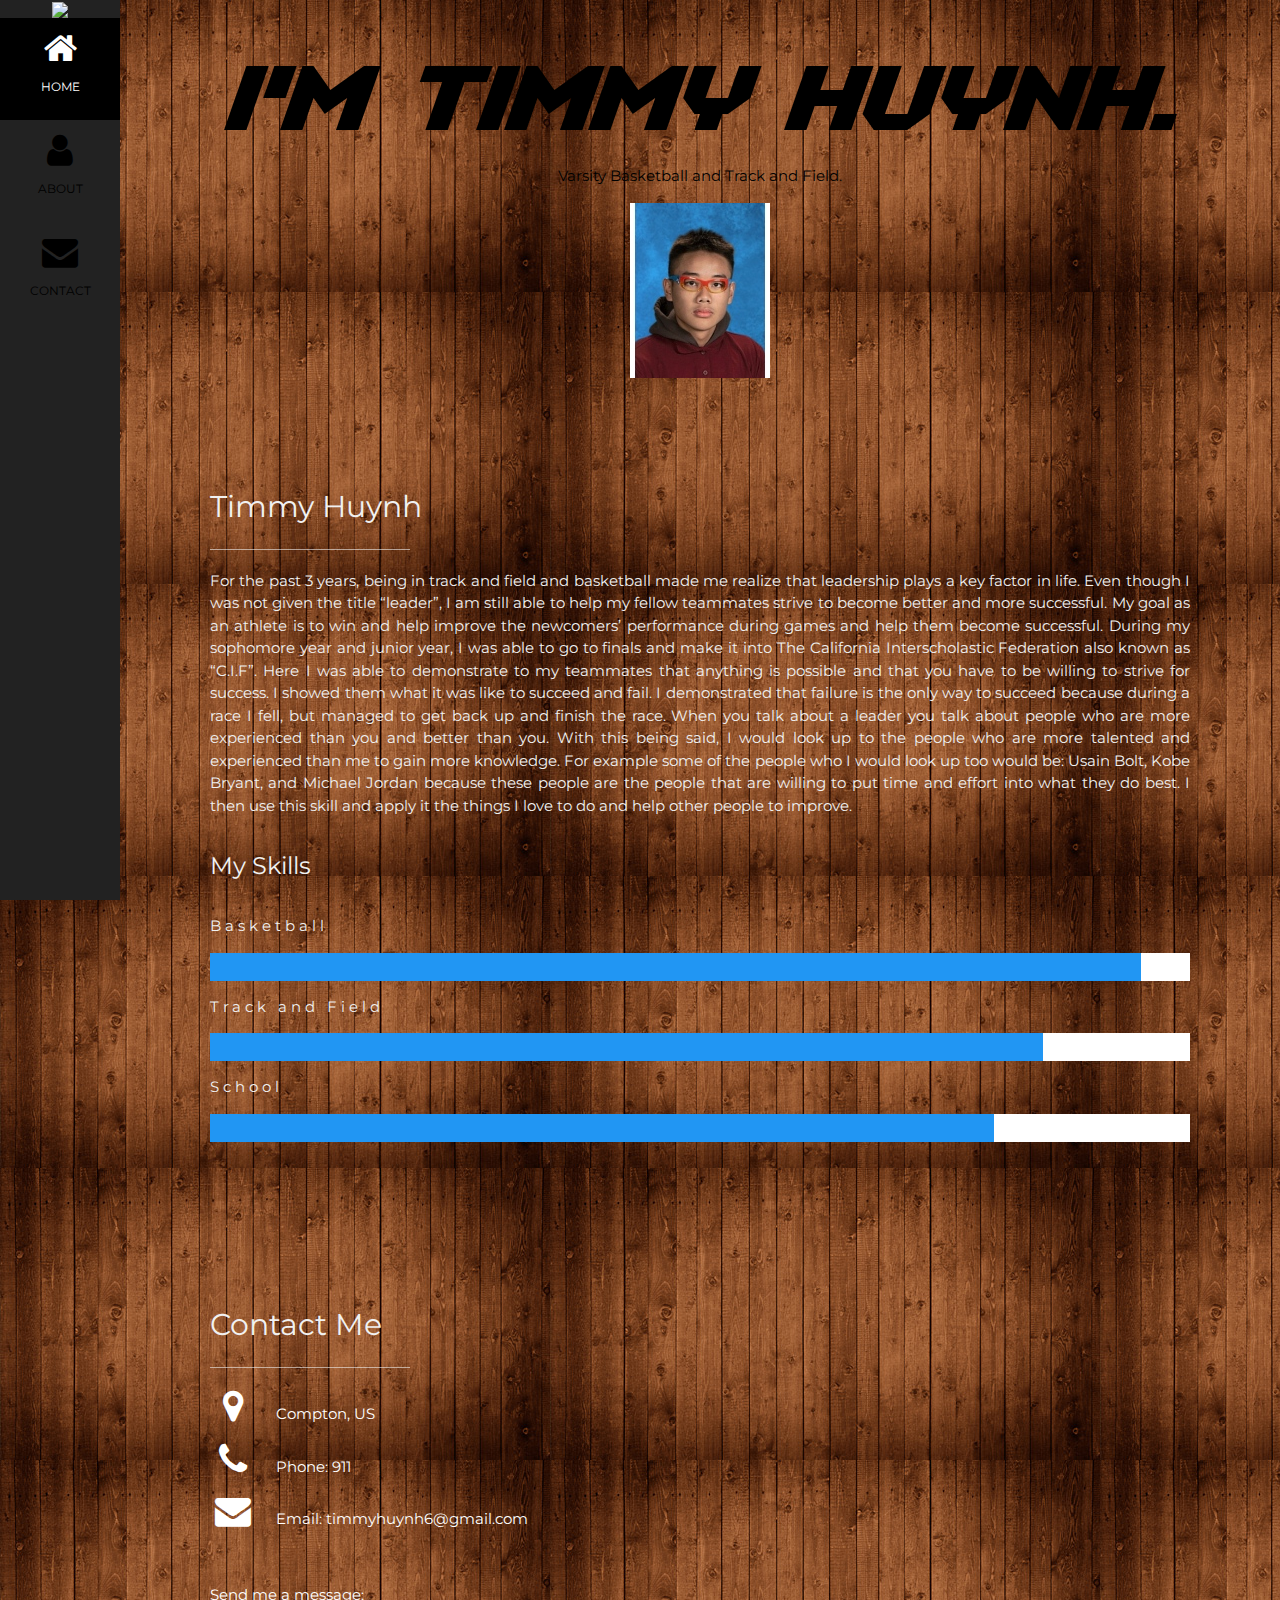
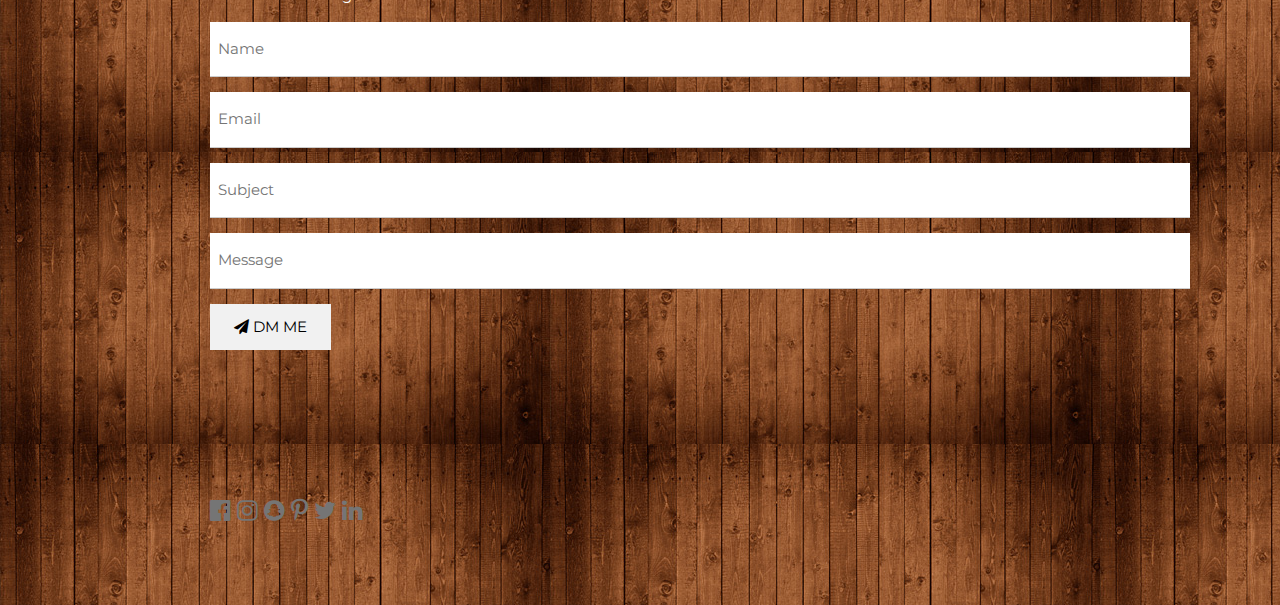
==== index.html @ ff8e310f "Initial commit" ====
<!DOCTYPE html>
<html>
<title>About Timmy</title>
<meta charset="UTF-8">
<meta name="viewport" content="width=device-width, initial-scale=1">
<link rel="stylesheet" href="https://www.w3schools.com/w3css/4/w3.css">
<link rel="stylesheet" href="https://fonts.googleapis.com/css?family=Montserrat">
<link rel="stylesheet" href="https://cdnjs.cloudflare.com/ajax/libs/font-awesome/4.7.0/css/font-awesome.min.css">
<style>
body, h1,h2,h3,h4,h5,h6 {font-family: "Montserrat", sans-serif}
.w3-row-padding img {margin-bottom: 12px}
/* Set the width of the sidebar to 120px */
.w3-sidebar {width: 120px;background: #222;}
/* Add a left margin to the "page content" that matches the width of the sidebar (120px) */
#main {margin-left: 120px}
/* Remove margins from "page content" on small screens */
@media only screen and (max-width: 600px) {#main {margin-left: 0}}
</style>
<body class="w3-white">
        <link href="style.css" rel = "stylesheet">
<!-- Icon Bar (Sidebar - hidden on small screens) -->
<nav class="w3-sidebar w3-bar-block w3-small w3-hide-small w3-center">
  <!-- Avatar image in top left corner -->
  <img src="/w3images/avatar_smoke.jpg" style="width:100%">
  <a href="#" class="w3-bar-item w3-button w3-padding-large w3-black">
    <i class="fa fa-home w3-xxlarge"></i>
    <p>HOME</p>
  </a>
  <a href="#about" class="w3-bar-item w3-button w3-padding-large w3-hover-black">
    <i class="fa fa-user w3-xxlarge"></i>
    <p>ABOUT</p>
  </a>
  <a href="#contact" class="w3-bar-item w3-button w3-padding-large w3-hover-black">
    <i class="fa fa-envelope w3-xxlarge"></i>
    <p>CONTACT</p>
  </a>
</nav>

<!-- Navbar on small screens (Hidden on medium and large screens) -->
<div class="w3-top w3-hide-large w3-hide-medium" id="myNavbar">
  <div class="w3-bar w3-black w3-opacity w3-hover-opacity-off w3-center w3-small">
    <a href="#" class="w3-bar-item w3-button" style="width:25% !important">HOME</a>
    <a href="#about" class="w3-bar-item w3-button" style="width:25% !important">ABOUT</a>
    <a href="#photos" class="w3-bar-item w3-button" style="width:25% !important">PHOTOS</a>
    <a href="#contact" class="w3-bar-item w3-button" style="width:25% !important">CONTACT</a>
  </div>
</div>

<!-- Page Content -->
<div class="w3-padding-large" id="main">
  <!-- Header/Home -->
  <header class="w3-container w3-padding-32 w3-center" id="home">
    <h1 class="w3-jumbo"><span class="w3-hide-small">I'm</span> Timmy Huynh.</h1>
    <p>Varsity Basketball and Track and Field.</p>
    <img src="/images/1491610.JPG" alt="Timmy" class="w3-JPG" width="%100" height="%100">
  </header>

  <!-- About Section -->
  <div class="w3-content w3-justify w3-text-light-grey w3-padding-64" id="about">
    <h2 class="w3-text-light-grey">Timmy Huynh</h2>
    <hr style="width:200px" class="w3-opacity">
    <p>For the past 3 years, being in track and field and basketball made me realize that leadership plays a key factor in life. Even though I was not given the title “leader”, I am still able to help my fellow teammates strive to become better and more successful. My goal as an athlete is to win and help improve the newcomers’ performance during games and help them become successful. During my sophomore year and junior year, I was able to go to finals and make it into The California Interscholastic Federation also known as “C.I.F”. Here I was able to demonstrate to my teammates that anything is possible and that you have to be willing to strive for success. I showed them what it was like to succeed and fail. I demonstrated that failure is the only way to succeed because during a race I fell, but managed to get back up and finish the race. When you talk about a leader you talk about people who are more experienced than you and better than you. With this being said, I would look up to the people who are more talented and experienced than me to gain more knowledge. For example some of the people who I would look up too would be: Usain Bolt, Kobe Bryant, and Michael Jordan because these people are the people that are willing to put time and effort into what they do best. I then use this skill and apply it the things I love to do and help other people to improve.</p>
    <h3 class="w3-padding-16 w3-text-light-grey">My Skills</h3>
    <p class="w3-wide">Basketball</p>
    <div class="w3-white">
      <div class="w3-blue" style="height:28px;width:95%"></div>
    </div>
    <p class="w3-wide">Track and Field</p>
    <div class="w3-white">
      <div class="w3-blue" style="height:28px;width:85%"></div>
    </div>
    <p class="w3-wide">School</p>
    <div class="w3-white">
      <div class="w3-blue" style="height:28px;width:80%"></div>
    </div><br>

  </div>

  <!-- Contact Section -->
  <div class="w3-padding-64 w3-content w3-text-white" id="contact">
    <h2 class="w3-text-light-grey">Contact Me</h2>
    <hr style="width:200px" class="w3-opacity">

    <div class="w3-section">
      <p><i class="fa fa-map-marker fa-fw w3-text-white w3-xxlarge w3-margin-right"></i> Compton, US</p>
      <p><i class="fa fa-phone fa-fw w3-text-white w3-xxlarge w3-margin-right"></i> Phone: 911</p>
      <p><i class="fa fa-envelope fa-fw w3-text-white w3-xxlarge w3-margin-right"> </i> Email: timmyhuynh6@gmail.com</p>
    </div><br>
    <p>Send me a message:</p>

    <form action="/action_page.php" target="_blank">
      <p><input class="w3-input w3-padding-16" type="text" placeholder="Name" required name="Name"></p>
      <p><input class="w3-input w3-padding-16" type="text" placeholder="Email" required name="Email"></p>
      <p><input class="w3-input w3-padding-16" type="text" placeholder="Subject" required name="Subject"></p>
      <p><input class="w3-input w3-padding-16" type="text" placeholder="Message" required name="Message"></p>
      <p>
        <button class="w3-button w3-light-grey w3-padding-large" type="submit">
          <i class="fa fa-paper-plane"></i> DM ME 
        </button>
      </p>
    </form>
  <!-- End Contact Section -->
  </div>
  
    <!-- Footer -->
  <footer class="w3-content w3-padding-64 w3-text-grey w3-xlarge">
    <i class="fa fa-facebook-official w3-hover-opacity"></i>
    <i class="fa fa-instagram w3-hover-opacity"></i>
    <i class="fa fa-snapchat w3-hover-opacity"></i>
    <i class="fa fa-pinterest-p w3-hover-opacity"></i>
    <i class="fa fa-twitter w3-hover-opacity"></i>
    <i class="fa fa-linkedin w3-hover-opacity"></i>
  <!-- End footer -->
  </footer>

<!-- END PAGE CONTENT -->
</div>

</body>
</html>
---- style.css ----
@font-face{
    font-family: timmy;
    src: url(fonts/Equalize.ttf);
}
body {
    background-image: url(images/kak.jpg);
    background-color: #ff99ff;
    color: white;
}
h1{
    font-family: "timmy";
}
#nav {
    list-style-type: none;
    margin: 0;
    padding: 0;
    overflow: hidden;
    background-color: #333;
}

#nav li {
    float: left;
}

#nav li a {
    display: block;
    color: white;
    text-align: center;
    padding: 14px 16px;
    text-decoration: none;
}

li a:hover:not(.active) {
    background-color: #111;
}

.active {
    background-color: #4CAF50;
}
</style>
</head>
<body>

<ul>
  <li><a href="#home">Home</a></li>
  <li><a href="#news">News</a></li>
  <li><a href="#contact">Contact</a></li>
  <li style="float:right"><a class="active" href="#about">About</a></li>
</ul>
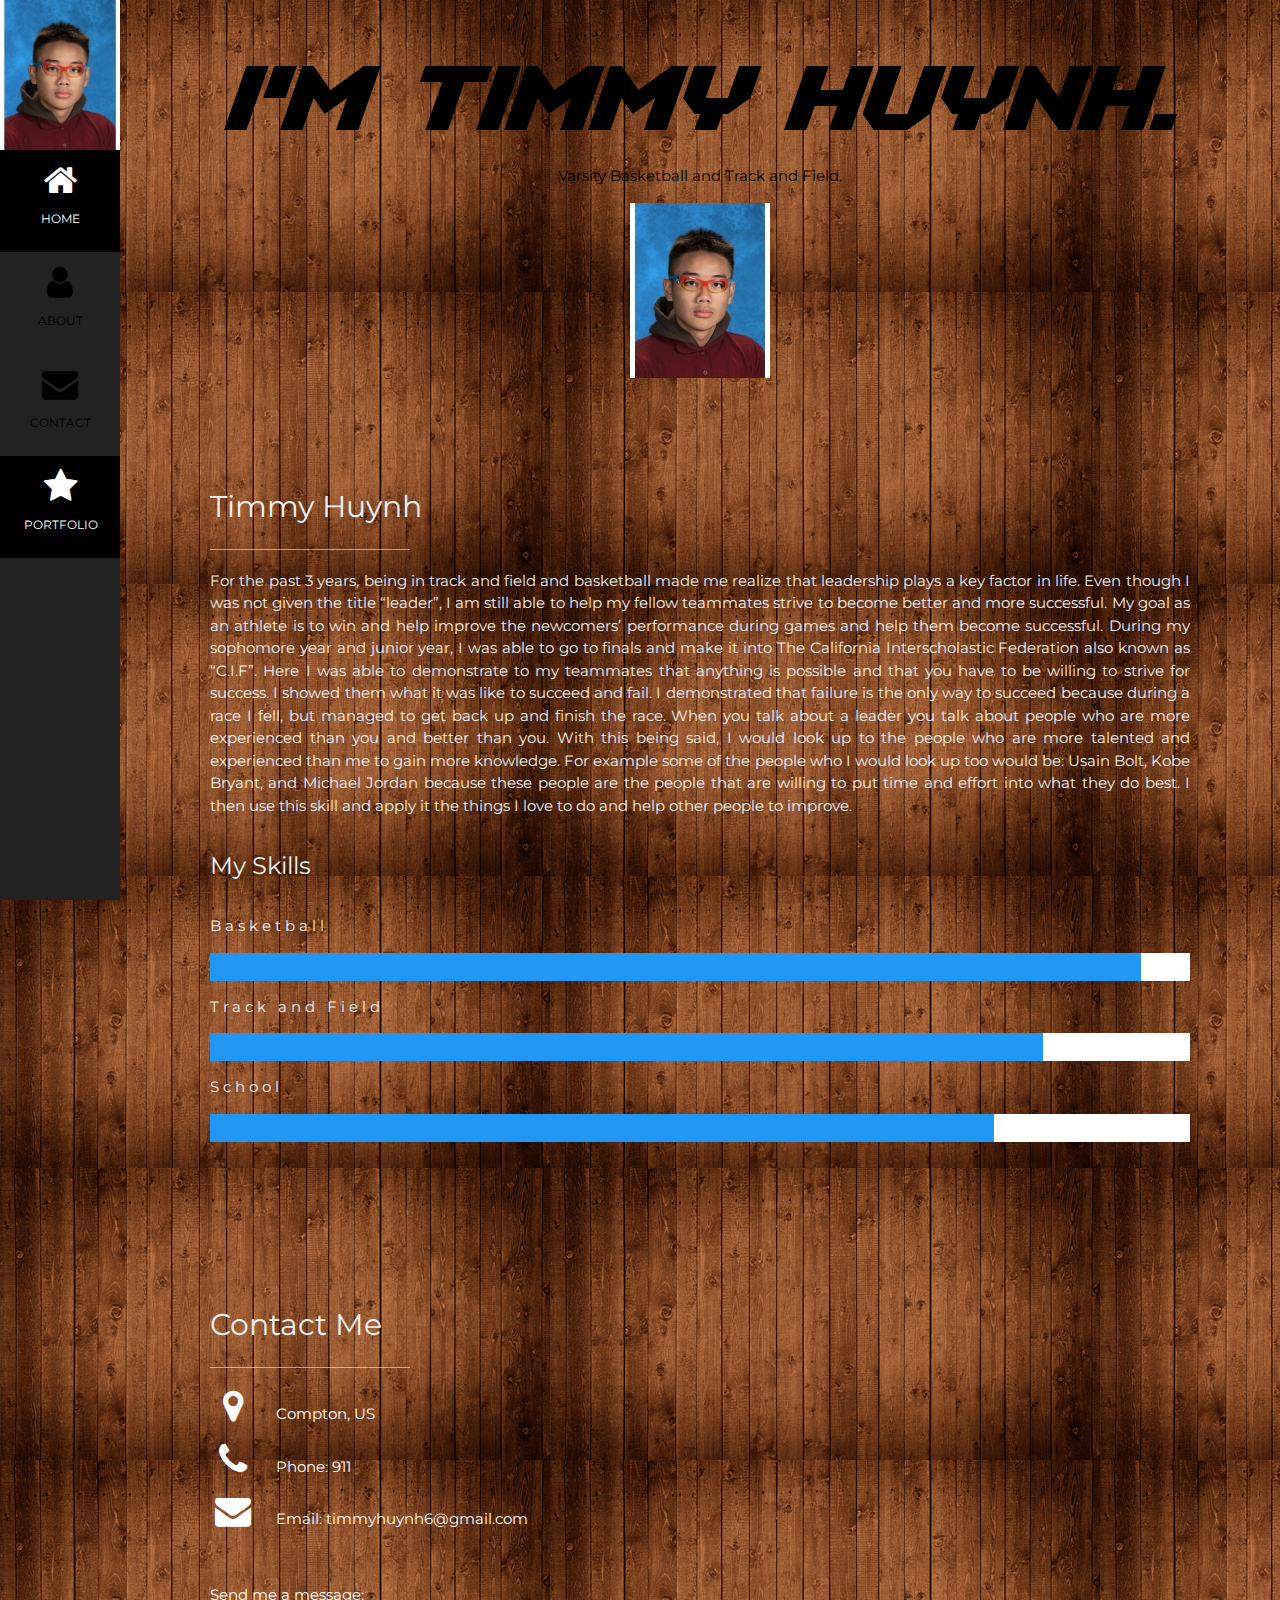
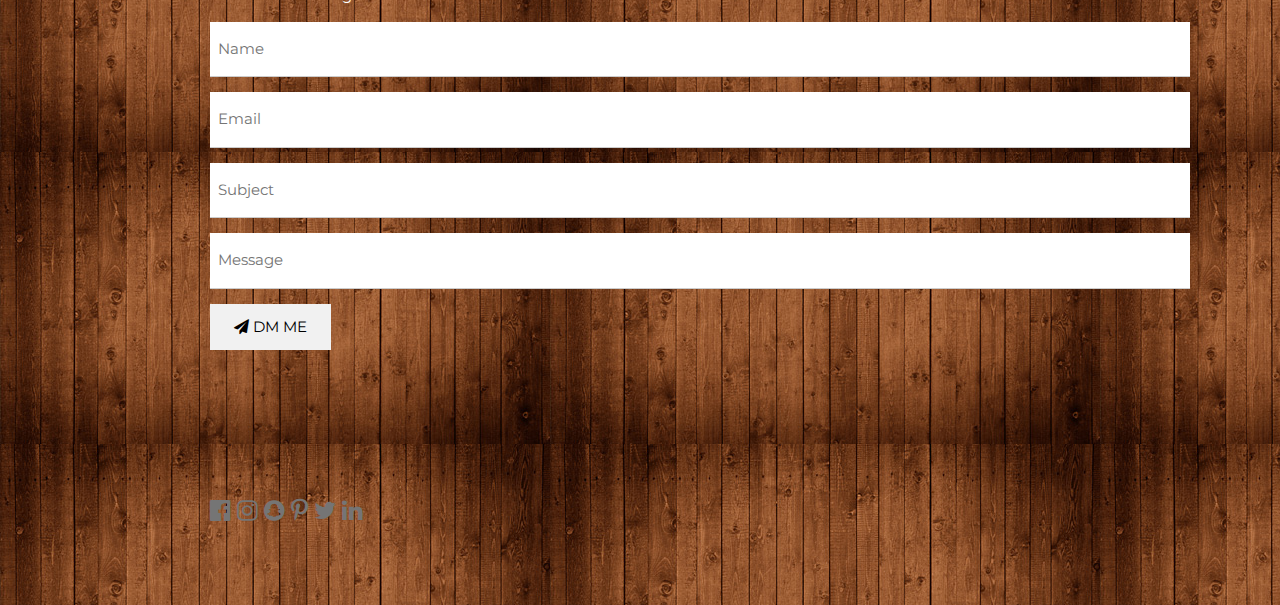
==== commit 9730c475: "update" ====
--- a/index.html
+++ b/index.html
@@ -1,6 +1,6 @@
 <!DOCTYPE html>
 <html>
-<title>About Timmy</title>
+<title>Timmy's Website</title>
 <meta charset="UTF-8">
 <meta name="viewport" content="width=device-width, initial-scale=1">
 <link rel="stylesheet" href="https://www.w3schools.com/w3css/4/w3.css">
@@ -21,7 +21,7 @@
 <!-- Icon Bar (Sidebar - hidden on small screens) -->
 <nav class="w3-sidebar w3-bar-block w3-small w3-hide-small w3-center">
   <!-- Avatar image in top left corner -->
-  <img src="/w3images/avatar_smoke.jpg" style="width:100%">
+  <img src="/images/1491610.JPG" style="width:100%">
   <a href="#" class="w3-bar-item w3-button w3-padding-large w3-black">
     <i class="fa fa-home w3-xxlarge"></i>
     <p>HOME</p>
@@ -34,6 +34,10 @@
     <i class="fa fa-envelope w3-xxlarge"></i>
     <p>CONTACT</p>
   </a>
+  <a href="portfolio.html" class="w3-bar-item w3-button w3-padding-large w3-black">
+    <i class="fa fa-star w3-xxlarge"></i>
+    <p>PORTFOLIO</p>
+  </a>    
 </nav>
 
 <!-- Navbar on small screens (Hidden on medium and large screens) -->
@@ -41,7 +45,7 @@
   <div class="w3-bar w3-black w3-opacity w3-hover-opacity-off w3-center w3-small">
     <a href="#" class="w3-bar-item w3-button" style="width:25% !important">HOME</a>
     <a href="#about" class="w3-bar-item w3-button" style="width:25% !important">ABOUT</a>
-    <a href="#photos" class="w3-bar-item w3-button" style="width:25% !important">PHOTOS</a>
+    <a href="#portfolio" class="w3-bar-item w3-button" style="width:25% !important">PORTFOLIO</a>
     <a href="#contact" class="w3-bar-item w3-button" style="width:25% !important">CONTACT</a>
   </div>
 </div>
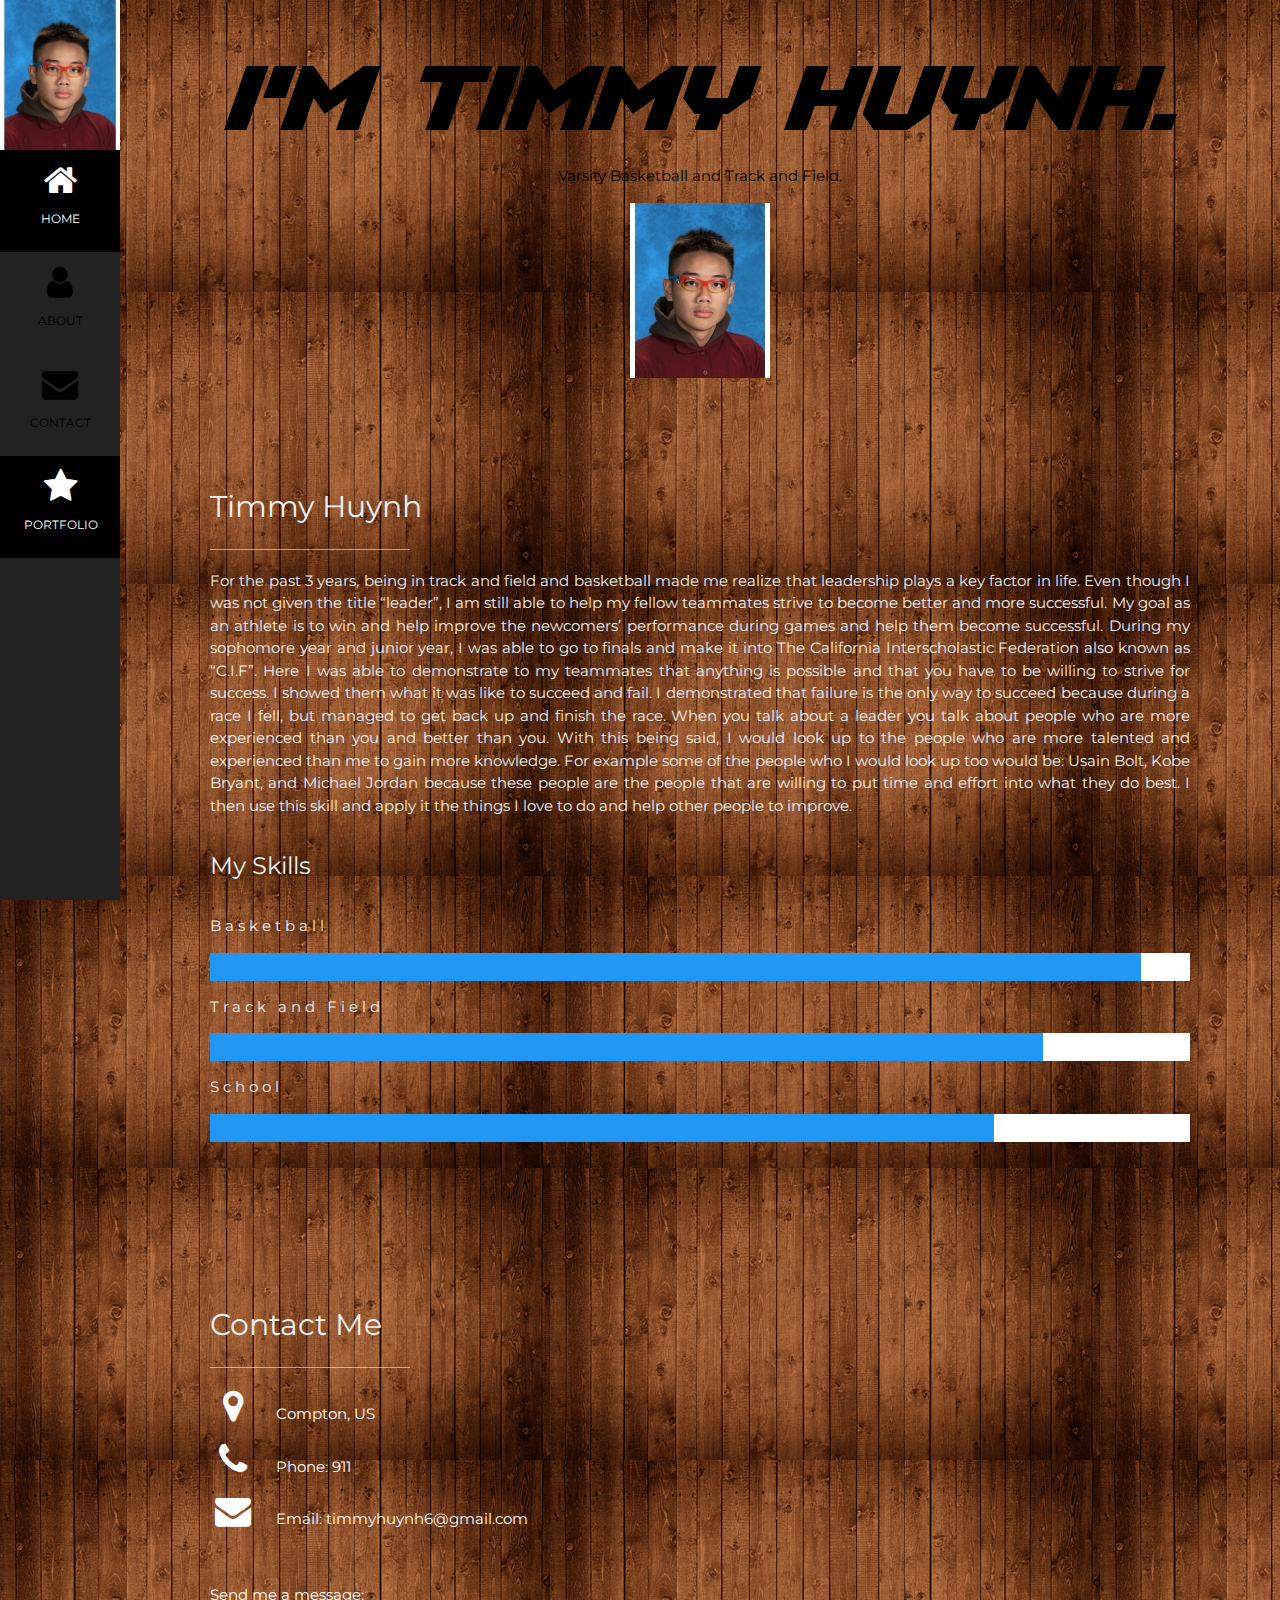
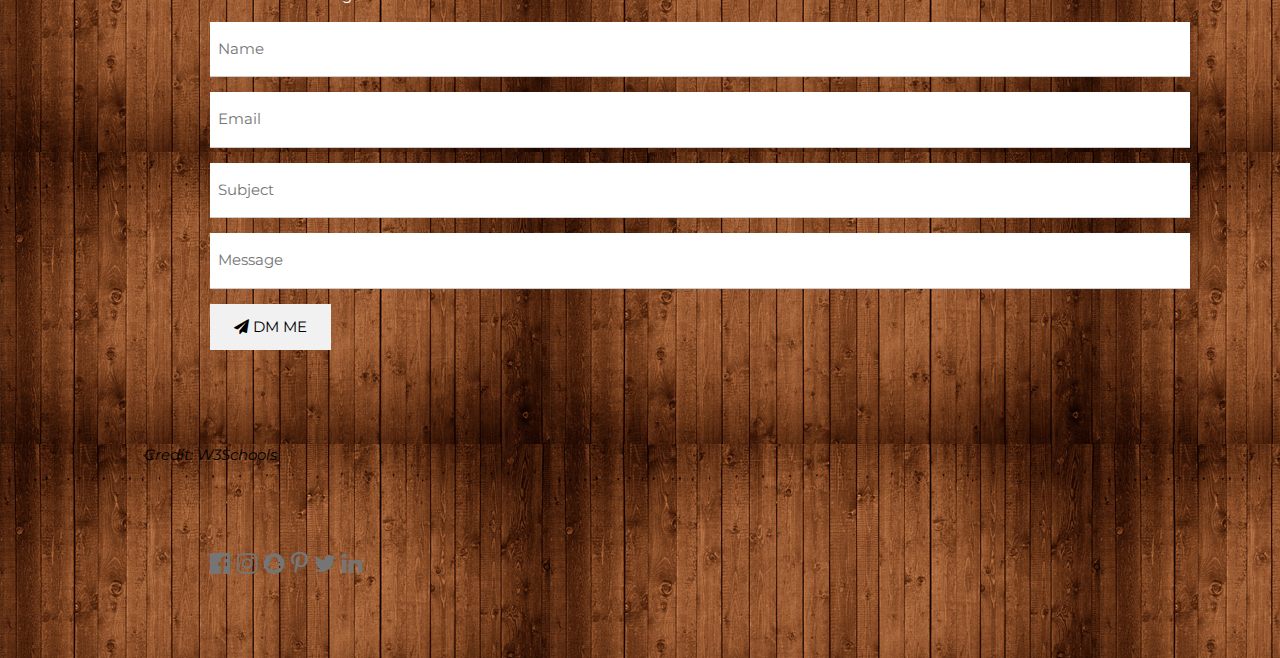
==== commit d66e4d66: "haha" ====
--- a/index.html
+++ b/index.html
@@ -106,6 +106,7 @@
   <!-- End Contact Section -->
   </div>
   
+  <p><i>Credit: W3Schools</i></p>
     <!-- Footer -->
   <footer class="w3-content w3-padding-64 w3-text-grey w3-xlarge">
     <i class="fa fa-facebook-official w3-hover-opacity"></i>
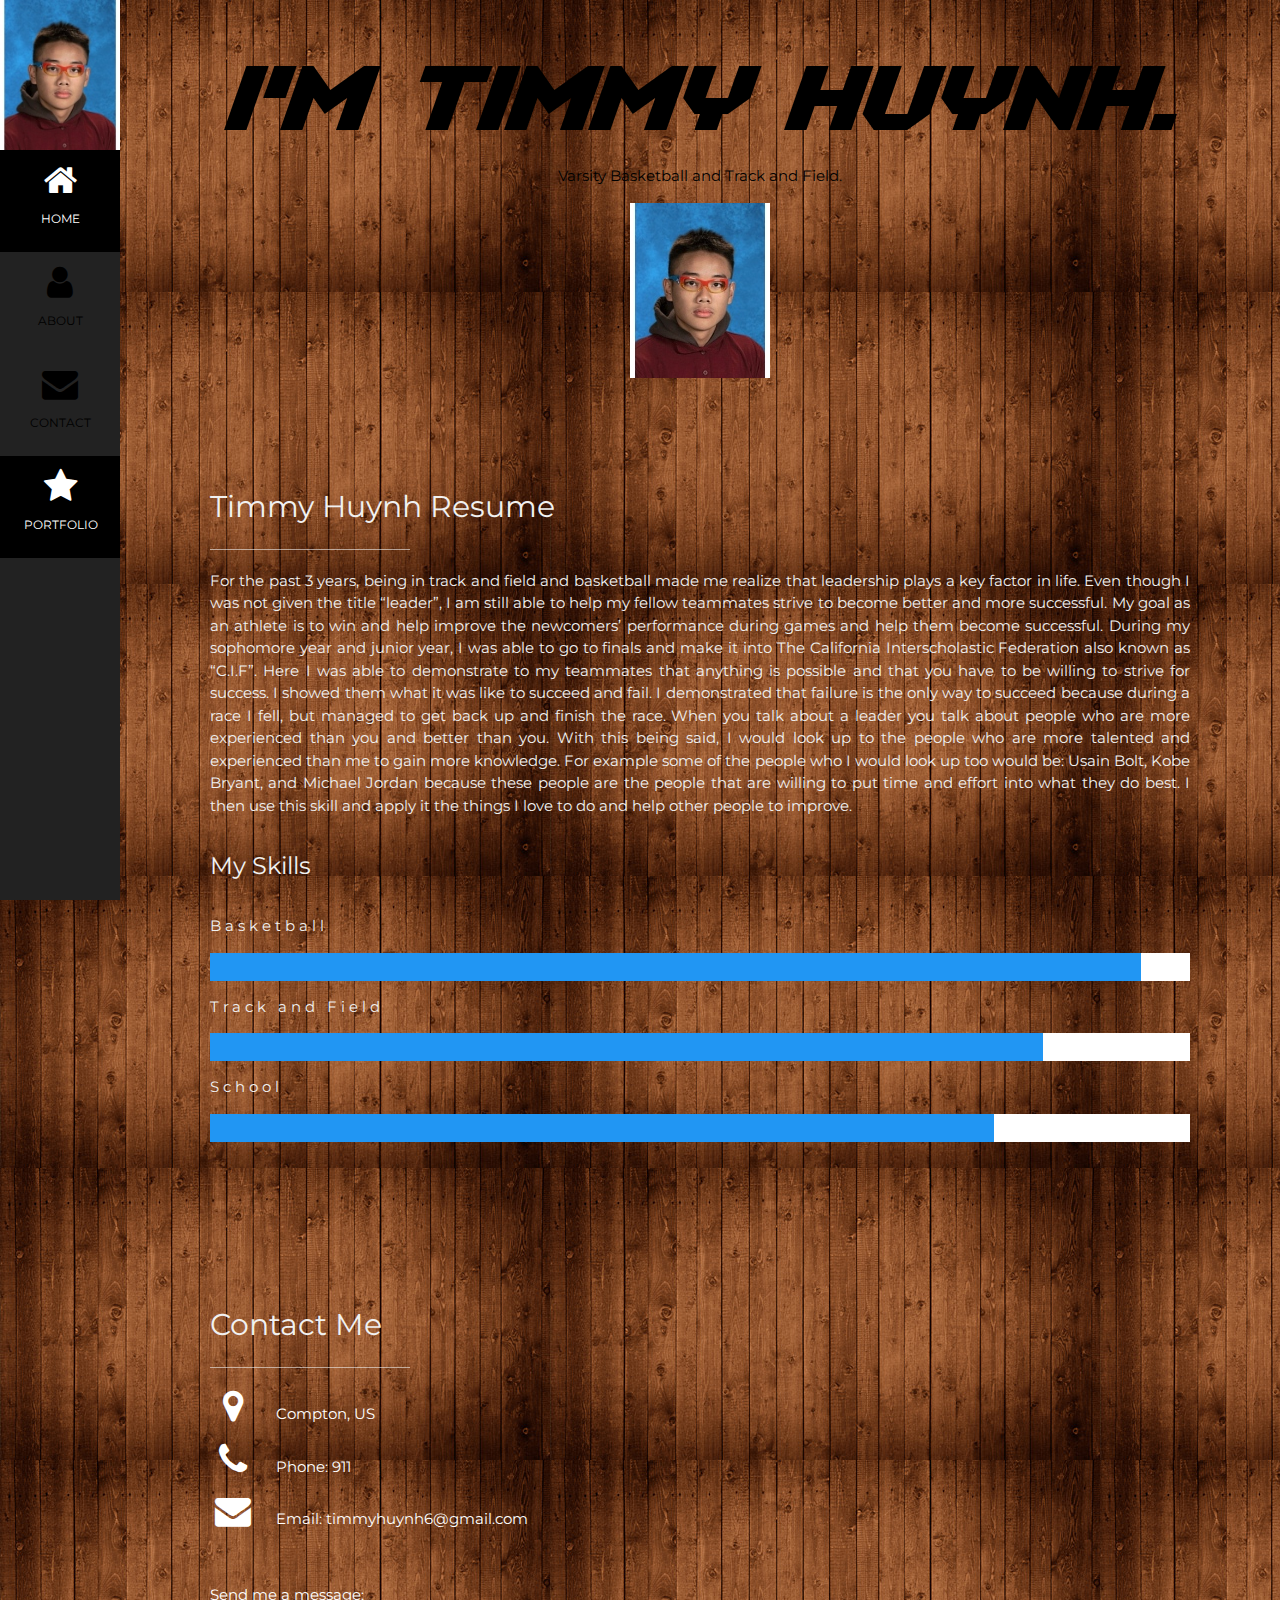
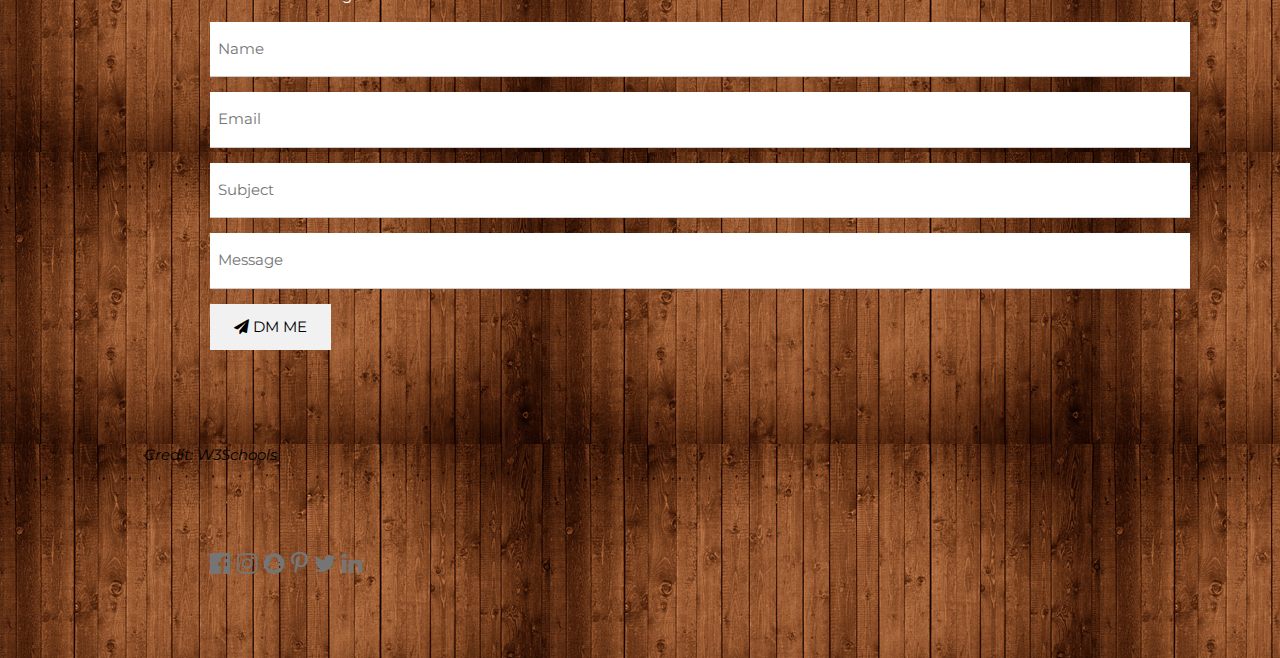
==== commit a97d582e: "lol" ====
--- a/index.html
+++ b/index.html
@@ -61,7 +61,7 @@
 
   <!-- About Section -->
   <div class="w3-content w3-justify w3-text-light-grey w3-padding-64" id="about">
-    <h2 class="w3-text-light-grey">Timmy Huynh</h2>
+    <h2 class="w3-text-light-grey">Timmy Huynh Resume</h2>
     <hr style="width:200px" class="w3-opacity">
     <p>For the past 3 years, being in track and field and basketball made me realize that leadership plays a key factor in life. Even though I was not given the title “leader”, I am still able to help my fellow teammates strive to become better and more successful. My goal as an athlete is to win and help improve the newcomers’ performance during games and help them become successful. During my sophomore year and junior year, I was able to go to finals and make it into The California Interscholastic Federation also known as “C.I.F”. Here I was able to demonstrate to my teammates that anything is possible and that you have to be willing to strive for success. I showed them what it was like to succeed and fail. I demonstrated that failure is the only way to succeed because during a race I fell, but managed to get back up and finish the race. When you talk about a leader you talk about people who are more experienced than you and better than you. With this being said, I would look up to the people who are more talented and experienced than me to gain more knowledge. For example some of the people who I would look up too would be: Usain Bolt, Kobe Bryant, and Michael Jordan because these people are the people that are willing to put time and effort into what they do best. I then use this skill and apply it the things I love to do and help other people to improve.</p>
     <h3 class="w3-padding-16 w3-text-light-grey">My Skills</h3>
